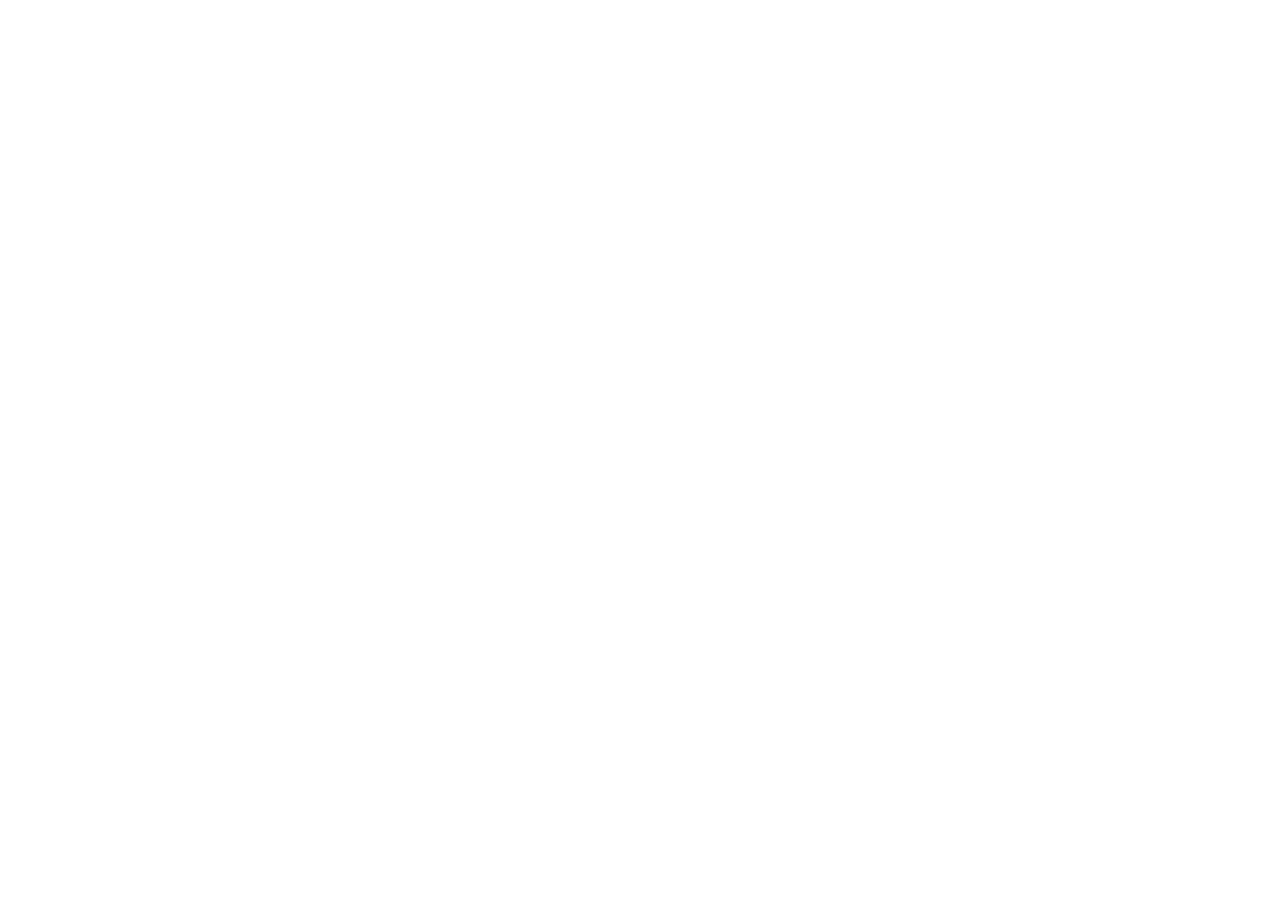
==== lab1/index.html @ 973aab35 "Initial commit" ====
<!DOCTYPE html>
<html>
<head>
	<title>Lab X - Subject/Topic</title>
	<link rel="stylesheet" type="text/css" href="../css/site.css">
	<link rel="stylesheet" type="text/css" href="css/lab.css">
</head>
<body>

</body>
</html>
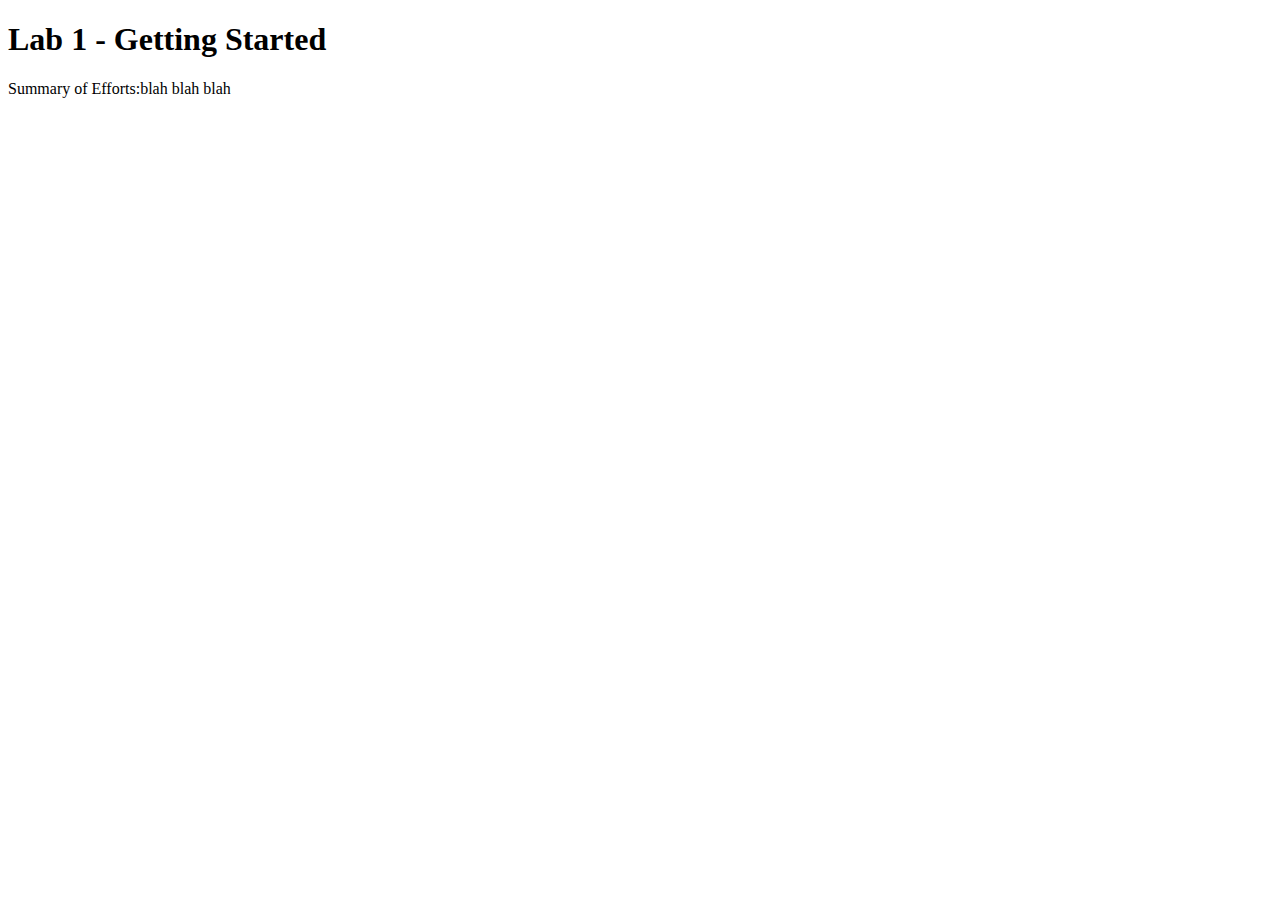
==== commit 96c68103: "Modified index" ====
--- a/lab1/index.html
+++ b/lab1/index.html
@@ -1,11 +1,13 @@
 <!DOCTYPE html>
 <html>
 <head>
-	<title>Lab X - Subject/Topic</title>
+	<title>Lab 1 - Getting Started</title>
 	<link rel="stylesheet" type="text/css" href="../css/site.css">
 	<link rel="stylesheet" type="text/css" href="css/lab.css">
 </head>
 <body>
+	<h1>Lab 1 - Getting Started</h1>
+	<p>Summary of Efforts:blah blah blah</p>
 
 </body>
-</html>+</html>
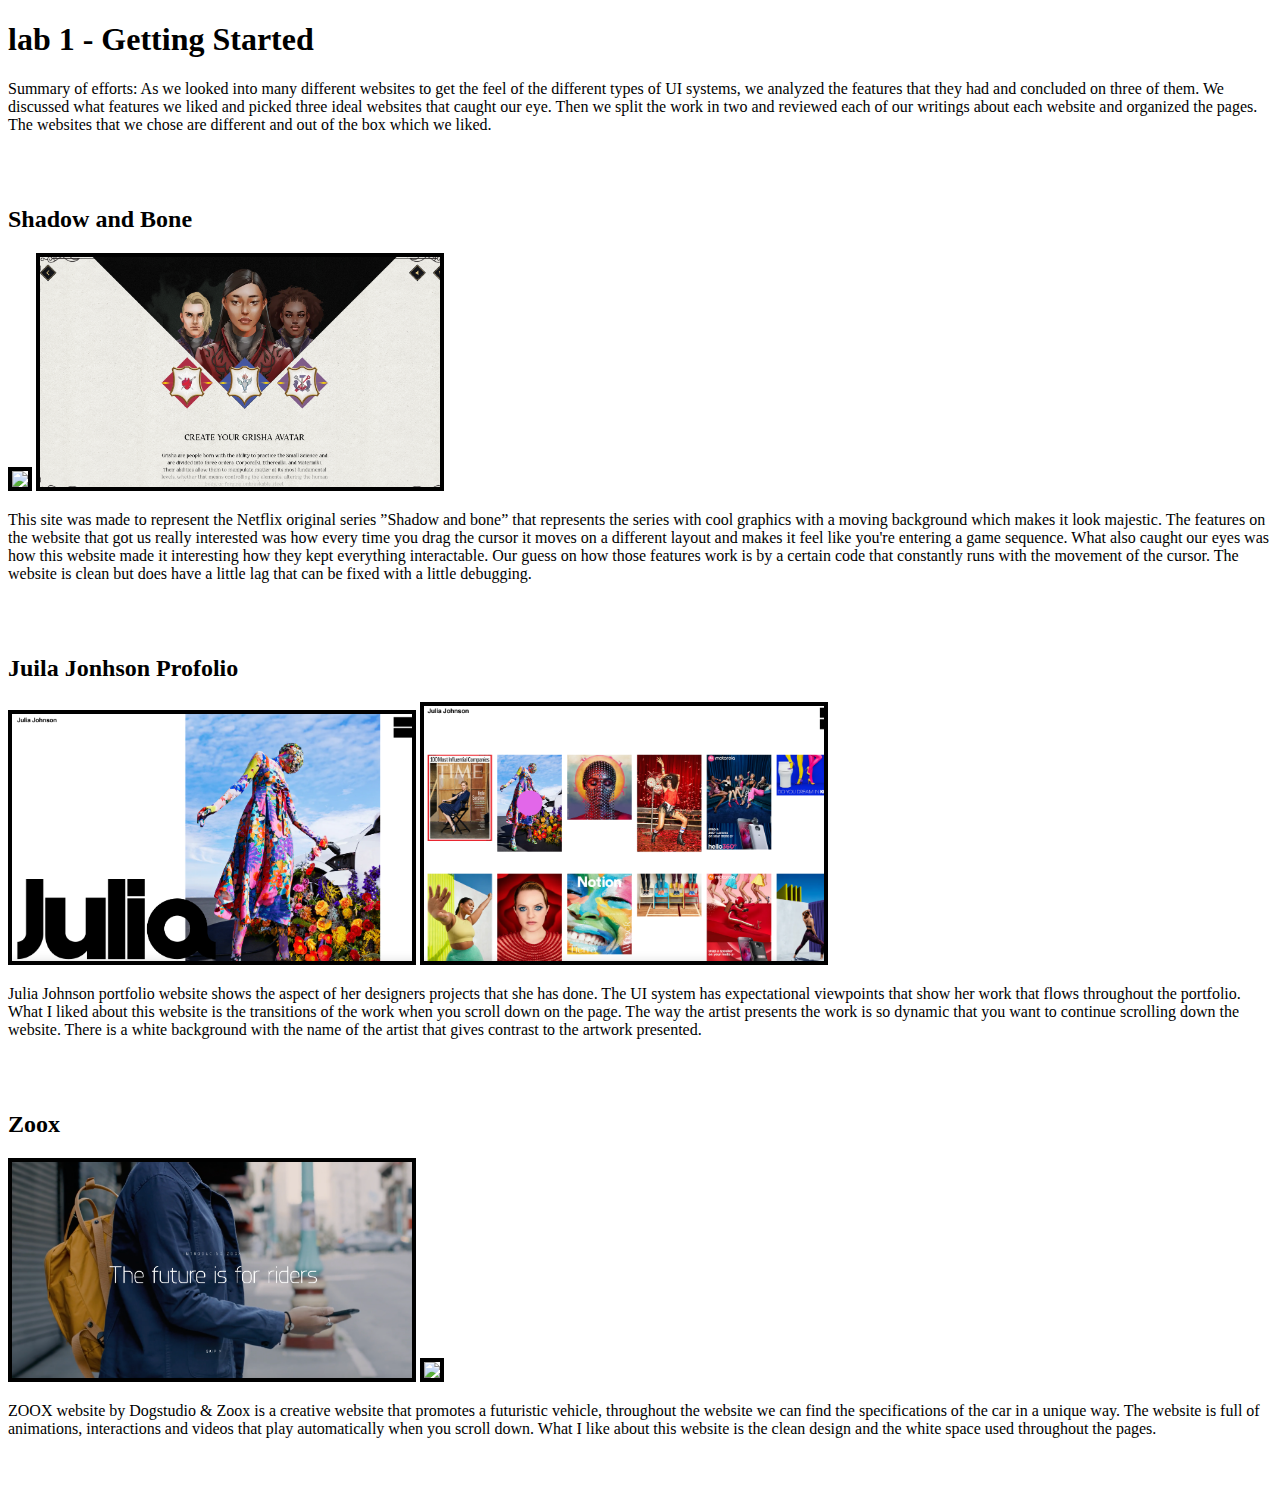
==== commit 7136adfb: "Lab 1 finish edditin" ====
--- a/lab1/index.html
+++ b/lab1/index.html
@@ -1,13 +1,31 @@
+<!DOCTYPE html>
 <!DOCTYPE html>
 <html>
 <head>
-	<title>Lab 1 - Getting Started</title>
+	<title>Lab 1 - GETTING STARTED</title>
 	<link rel="stylesheet" type="text/css" href="../css/site.css">
 	<link rel="stylesheet" type="text/css" href="css/lab.css">
 </head>
 <body>
-	<h1>Lab 1 - Getting Started</h1>
-	<p>Summary of Efforts:blah blah blah</p>
+	<h1>lab 1 - Getting Started</h1>
+	<p>Summary of efforts: As we looked into many different websites to get the feel of the different types of UI systems, we analyzed the features that they had and concluded on three of them.
+		  We discussed what features we liked and picked three ideal websites that caught our eye.
+			Then we split the work in two and reviewed each of our writings about each website and organized the pages.
+			The websites that we chose are different and out of the box which we liked. </p><br></br>
 
+	<h2>Shadow and Bone</h2>
+			<img src="img/shadowandbone1.png" width=400 style="border:4px solid black">
+			<img src="img/shadowandbone2.png" width=400 style="border:4px solid black">
+			<p> This site was made to represent the Netflix original series ”Shadow and bone”  that represents the series with cool graphics with a moving background which makes it look majestic. The features on the website that got us really interested was how every time you drag the cursor it moves on a different layout and makes it feel like you're entering a game sequence. What also caught our eyes was how this website made it interesting how they kept everything interactable. Our guess on how those features work is by a certain code that constantly runs with the movement of the cursor. The website is clean but does have a little lag that can be fixed with a little debugging.  </p><br></br>
+
+			<h2>Juila Jonhson Profolio</h2>
+					<img src="img/julia1.png" width=400 style="border:4px solid black">
+					<img src="img/julia2.png" width=400 style="border:4px solid black">
+					<p> Julia Johnson portfolio website shows the aspect of her designers projects that she has done. The UI system has expectational viewpoints that show her work that flows throughout the portfolio. What I liked about this website is the transitions of the work when you scroll down on the page. The way the artist presents the work is so dynamic that you want to continue scrolling down the website. There is a white background with the name of the artist that gives contrast to the artwork presented.   </p><br></br>
+
+					<h2>Zoox</h2>
+							<img src="img/zoox1.png" width=400 style="border:4px solid black">
+							<img src="img/zoox2.png" width=400 style="border:4px solid black">
+							<p> ZOOX website by Dogstudio & Zoox is a creative website that promotes a futuristic vehicle, throughout the website we can find the specifications of the car in a unique way. The website is full of animations, interactions and videos that play automatically when you scroll down. What I like about this website is the clean design and the white space used throughout the pages.  </p><br></br>
 </body>
 </html>
